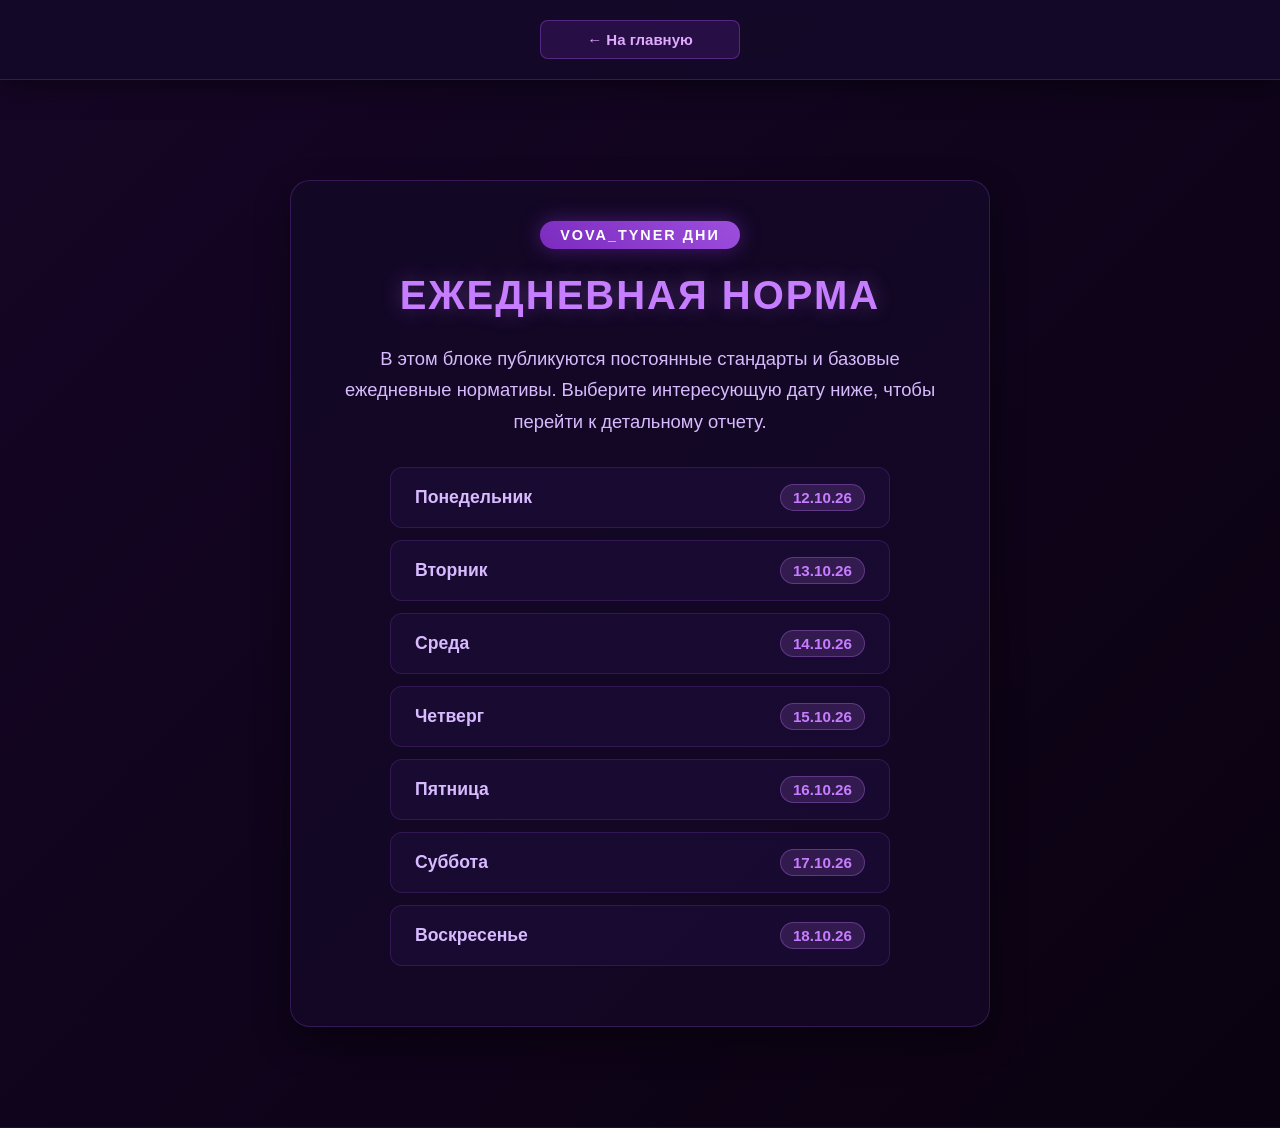
==== src/EveryDayNorma.html @ 8f24434f "Fix" ====
<!DOCTYPE html>
<html lang="ru">
<head>
    <meta charset="UTF-8">
    <meta name="viewport" content="width=device-width, initial-scale=1.0">
    <title>Ежедневная норма — Lbit</title>
    <link rel="stylesheet" href="../style.css">
</head>
<body>

    <header>
        <nav style="justify-content: center;">
            <a href="../index.html" class="nav-home" style="max-width: 200px;">← На главную</a>
        </nav>
    </header>

    <main>
        <section class="day-section">
            <div class="content-box">
                <div class="logo-badge">Vova_Tyner дни</div>
                <h2>Ежедневная норма</h2>
                <p style="margin-bottom: 30px;">В этом блоке публикуются постоянные стандарты и базовые ежедневные нормативы. Выберите интересующую дату ниже, чтобы перейти к детальному отчету.</p>
                
                <div class="date-list">
                    <a href="week/Monday.html" class="date-item">
                        <span class="day-name">Понедельник</span>
                        <span class="day-calendar">12.10.26</span>
                    </a>
                    <a href="week/Tuesday.html" class="date-item">
                        <span class="day-name">Вторник</span>
                        <span class="day-calendar">13.10.26</span>
                    </a>
                    <a href="week/Wednesday.html" class="date-item">
                        <span class="day-name">Среда</span>
                        <span class="day-calendar">14.10.26</span>
                    </a>
                    <a href="week/Thursday.html" class="date-item">
                        <span class="day-name">Четверг</span>
                        <span class="day-calendar">15.10.26</span>
                    </a>
                    <a href="week/Friday.html" class="date-item">
                        <span class="day-name">Пятница</span>
                        <span class="day-calendar">16.10.26</span>
                    </a>
                    <a href="week/Saturday.html" class="date-item">
                        <span class="day-name">Суббота</span>
                        <span class="day-calendar">17.10.26</span>
                    </a>
                    <a href="week/Sunday.html" class="date-item">
                        <span class="day-name">Воскресенье</span>
                        <span class="day-calendar">18.10.26</span>
                    </a>
                </div>

                <div class="image-gallery"></div>
            </div>
        </section>
    </main>

</body>
</html>
---- style.css ----
html {
    scroll-behavior: smooth;
    font-family: 'Segoe UI', Tahoma, Geneva, Verdana, sans-serif;
    box-sizing: border-box;
}

*, *:before, *:after {
    box-sizing: inherit;
    margin: 0;
    padding: 0;
}

body {
    background: linear-gradient(135deg, #120621 0%, #05020a 100%);
    color: #f1ebfc;
    min-height: 100vh;
    padding-top: 80px; 
}

header {
    position: fixed;
    top: 0;
    left: 0;
    width: 100%;
    height: 80px;
    background: rgba(22, 10, 43, 0.85);
    backdrop-filter: blur(12px);
    box-shadow: 0 4px 30px rgba(0, 0, 0, 0.5);
    display: flex;
    justify-content: center;
    align-items: center;
    z-index: 1000;
    border-bottom: 1px solid rgba(157, 78, 221, 0.25);
}

nav {
    display: flex;
    gap: 10px;
    max-width: 1200px;
    width: 90%;
    justify-content: space-between;
}

nav a {
    color: #e0aaff;
    text-decoration: none;
    padding: 10px 15px;
    border-radius: 8px;
    font-weight: 600;
    font-size: 15px;
    transition: all 0.3s ease;
    border: 1px solid transparent;
    text-align: center;
    flex: 1;
}

nav a.nav-home {
    background: rgba(123, 44, 191, 0.2);
    border-color: rgba(157, 78, 221, 0.4);
    flex: 1.5;
}

nav a:hover {
    background-color: #7b2cbf;
    color: #ffffff;
    box-shadow: 0 0 15px rgba(123, 44, 191, 0.6);
    border-color: #9d4edd;
}

.hero-section {
    min-height: calc(100vh - 80px);
    display: flex;
    justify-content: center;
    align-items: center;
    padding: 40px 20px;
    background: radial-gradient(circle at center, rgba(123, 44, 191, 0.15) 0%, transparent 70%);
    text-align: center;
}

.hero-content {
    max-width: 800px;
    width: 100%;
}

.logo-badge {
    display: inline-block;
    background: linear-gradient(45deg, #7b2cbf, #9d4edd);
    color: #fff;
    padding: 6px 20px;
    border-radius: 20px;
    font-weight: 700;
    font-size: 0.9rem;
    text-transform: uppercase;
    letter-spacing: 2px;
    margin-bottom: 24px;
    box-shadow: 0 0 20px rgba(123, 44, 191, 0.5);
}

.hero-section h1 {
    font-size: 3.5rem;
    color: #fff;
    margin-bottom: 20px;
    letter-spacing: 1px;
    text-shadow: 0 0 30px rgba(199, 125, 255, 0.3);
}

.hero-section p {
    font-size: 1.25rem;
    line-height: 1.7;
    color: #c77dff;
    margin-bottom: 40px;
}

.cta-container {
    display: flex;
    justify-content: center;
    gap: 20px;
    flex-wrap: wrap;
}

.cta-button {
    display: inline-block;
    padding: 14px 35px;
    background: #7b2cbf;
    color: #fff;
    text-decoration: none;
    font-weight: 600;
    border-radius: 30px;
    transition: all 0.3s ease;
    border: 1px solid #9d4edd;
    box-shadow: 0 5px 20px rgba(123, 44, 191, 0.4);
    text-align: center;
}

.cta-button:hover {
    background: #9d4edd;
    transform: translateY(-2px);
    box-shadow: 0 8px 25px rgba(157, 78, 221, 0.6);
}

.cta-secondary {
    background: transparent;
    color: #e0aaff;
    border-color: rgba(157, 78, 221, 0.6);
    box-shadow: none;
}

.cta-secondary:hover {
    background: rgba(123, 44, 191, 0.2);
    color: #fff;
    border-color: #9d4edd;
    box-shadow: 0 5px 20px rgba(123, 44, 191, 0.2);
}

.day-section {
    min-height: auto; 
    display: flex;
    flex-direction: column;
    justify-content: center;
    align-items: center;
    padding: 100px 20px; 
    border-bottom: 1px solid rgba(157, 78, 221, 0.1);
    text-align: center;
}

.day-section:nth-child(even) {
    background: rgba(60, 9, 108, 0.15);
}

.day-section:nth-child(odd) {
    background: rgba(94, 9, 142, 0.05);
}

.day-section h2 {
    font-size: 2.5rem;
    color: #c77dff;
    margin-bottom: 25px;
    text-transform: uppercase;
    letter-spacing: 2px;
    text-shadow: 0 0 20px rgba(199, 125, 255, 0.3);
}

.content-box {
    background: rgba(20, 9, 41, 0.75);
    border: 1px solid rgba(157, 78, 221, 0.25);
    padding: 40px;
    border-radius: 20px;
    max-width: 700px;
    width: 100%;
    box-shadow: 0 15px 35px rgba(0, 0, 0, 0.4);
}

.content-box p {
    font-size: 1.15rem;
    line-height: 1.7;
    color: #d8bbff;
}

.date-list {
    display: flex;
    flex-direction: column;
    gap: 12px;
    width: 100%;
    max-width: 500px;
    margin: 0 auto;
}

.date-item {
    display: flex;
    justify-content: space-between;
    align-items: center;
    padding: 16px 24px;
    background: rgba(36, 17, 69, 0.4);
    border: 1px solid rgba(157, 78, 221, 0.2);
    border-radius: 12px;
    color: #d8bbff;
    text-decoration: none;
    font-weight: 600;
    font-size: 1.1rem;
    transition: all 0.3s ease;
}

.date-item:hover {
    background: rgba(123, 44, 191, 0.3);
    border-color: #9d4edd;
    color: #fff;
    transform: translateX(5px);
    box-shadow: 0 4px 15px rgba(123, 44, 191, 0.3);
}

.day-calendar {
    font-size: 0.95rem;
    color: #c77dff;
    background: rgba(199, 125, 255, 0.15);
    padding: 4px 12px;
    border-radius: 20px;
    border: 1px solid rgba(199, 125, 255, 0.3);
    transition: all 0.3s ease;
}

.date-item:hover .day-calendar {
    background: #9d4edd;
    color: #fff;
}

.norm-container {
    margin-top: 30px;
    padding-top: 25px;
    border-top: 1px solid rgba(157, 78, 221, 0.2);
    text-align: left;
}

.norm-label {
    display: flex;
    justify-content: center;
    align-items: center;
    font-size: 1.4rem;
    font-weight: 700;
    color: #c77dff;
    text-transform: uppercase;
    letter-spacing: 1px;
    margin-bottom: 15px;
    text-shadow: 0 0 10px rgba(199, 125, 255, 0.2);
}

.norm-user-content {
    color: #f1ebfc;
    font-size: 1.1rem;
    line-height: 1.6;
}

.image-gallery {
    display: flex;
    justify-content: center;
    align-items: center;
    flex-direction: column;
    gap: 20px; 
    width: 100%;
    margin-top: 20px;
}

.image-gallery img {
    width: 100%;
    max-width: 100%;
    height: auto; 
    border-radius: 12px; 
    border: 1px solid rgba(157, 78, 221, 0.3);
    box-shadow: 0 8px 20px rgba(0, 0, 0, 0.5);
    object-fit: cover;
}

.day-section h1,
.day-section h3 {
    color: #c77dff;
    text-transform: uppercase;
    letter-spacing: 2px;
    text-shadow: 0 0 20px rgba(199, 125, 255, 0.3);
    text-align: center;
}

@media (max-width: 768px) {
    body {
        padding-top: 140px; 
    }
    
    header {
        height: auto;
        padding: 12px 0;
    }
    
    nav {
        flex-wrap: wrap; 
        justify-content: center;
        gap: 6px;
        width: 95%;
    }
    
    nav a {
        padding: 8px 6px;
        font-size: 13px;
        flex: none;
        min-width: 42px;
    }
    
    nav a.nav-home {
        flex: none;
        width: 100%; 
        margin-bottom: 4px;
    }

    .day-section h1,
    .day-section h3 {
        font-size: 1.8rem;
        margin-bottom: 15px;
    }

    .hero-section {
        min-height: calc(100vh - 140px);
        padding: 20px 16px;
    }
    
    .hero-section h1 {
        font-size: 2.2rem; 
        margin-bottom: 15px;
    }
    
    .hero-section p {
        font-size: 1.05rem;
        margin-bottom: 30px;
    }
    
    .cta-container {
        flex-direction: column;
        width: 100%;
        max-width: 280px;
        margin: 0 auto;
        gap: 12px;
    }
    
    .cta-button {
        padding: 12px 20px;
        width: 100%;
    }
    
    .day-section {
        padding: 60px 12px; 
    }
    
    .day-section h2 {
        font-size: 1.8rem;
        margin-bottom: 15px;
    }
    
    .content-box {
        padding: 24px 16px; 
        border-radius: 16px;
    }
    
    .content-box p {
        font-size: 1rem;
    }
    
    .date-item {
        flex-direction: column; 
        gap: 8px;
        text-align: center;
        padding: 12px;
    }
    
    .date-item:hover {
        transform: none; 
    }

    .norm-container {
        margin-top: 20px;
        padding-top: 15px;
    }

    .norm-label {
        font-size: 1.2rem;
        margin-bottom: 10px;
    }
}
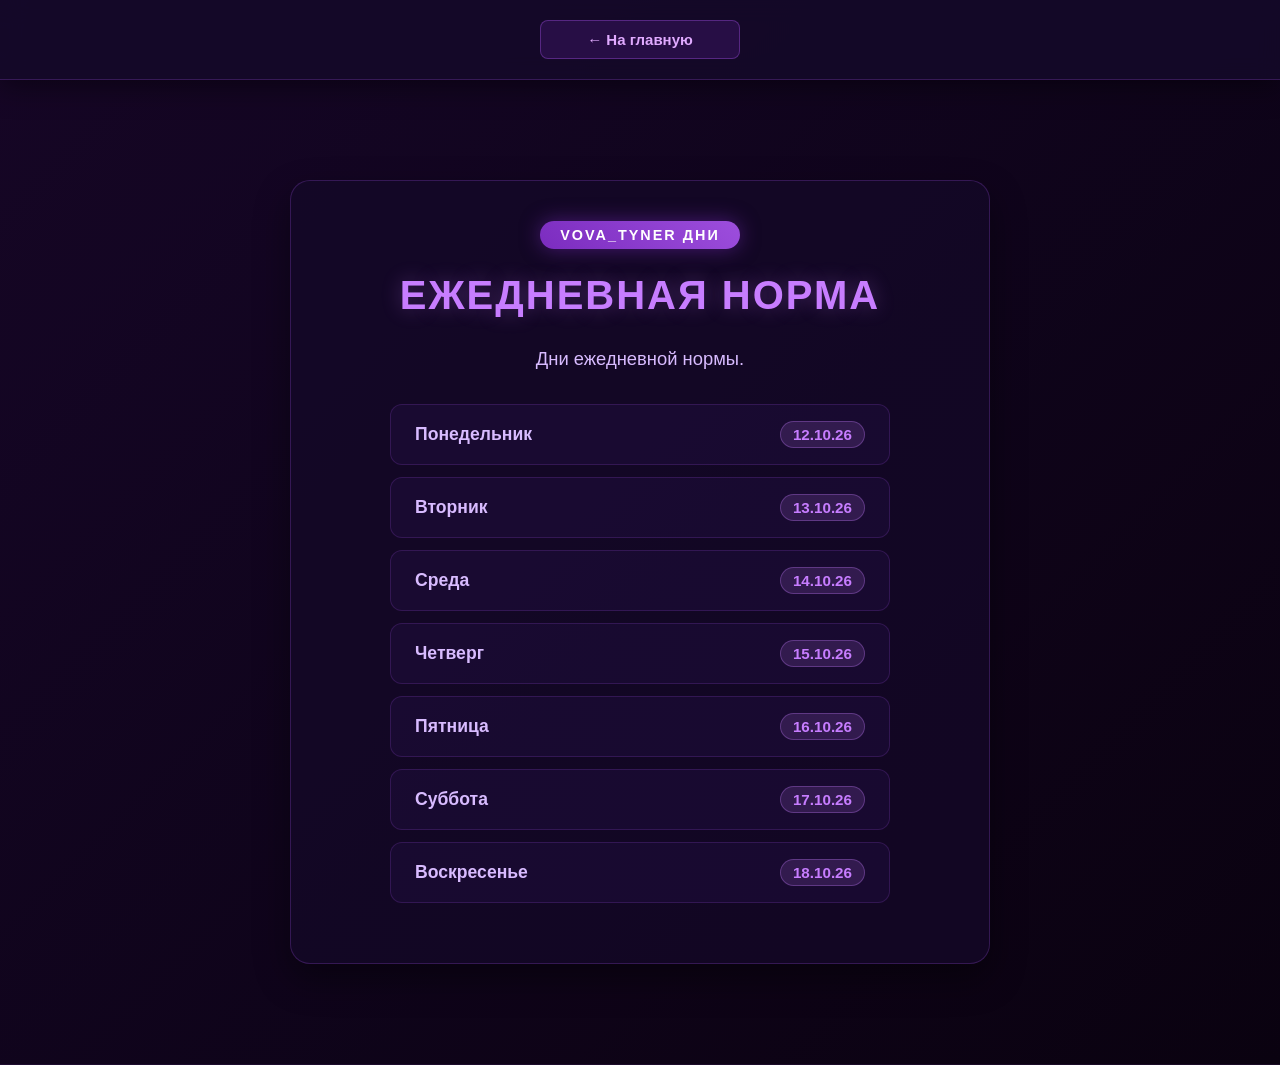
==== commit 815d523c: "Update EveryDayNorma.html" ====
--- a/src/EveryDayNorma.html
+++ b/src/EveryDayNorma.html
@@ -19,7 +19,7 @@
             <div class="content-box">
                 <div class="logo-badge">Vova_Tyner дни</div>
                 <h2>Ежедневная норма</h2>
-                <p style="margin-bottom: 30px;">В этом блоке публикуются постоянные стандарты и базовые ежедневные нормативы. Выберите интересующую дату ниже, чтобы перейти к детальному отчету.</p>
+                <p style="margin-bottom: 30px;">Дни ежедневной нормы.</p>
                 
                 <div class="date-list">
                     <a href="week/Monday.html" class="date-item">
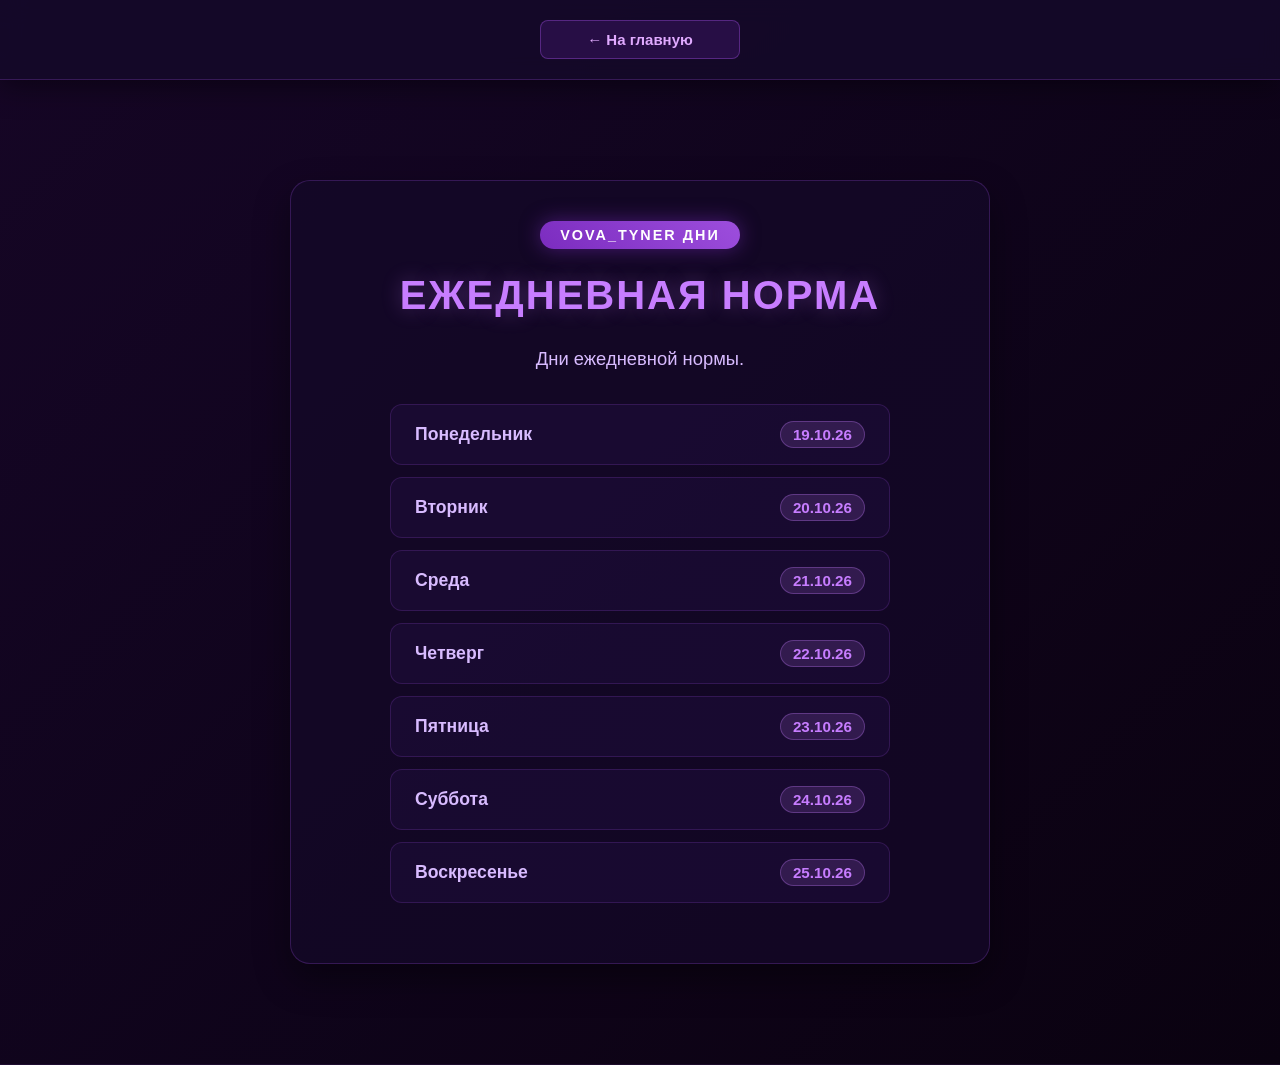
==== commit 5e649e52: "update date" ====
--- a/src/EveryDayNorma.html
+++ b/src/EveryDayNorma.html
@@ -24,31 +24,31 @@
                 <div class="date-list">
                     <a href="week/Monday.html" class="date-item">
                         <span class="day-name">Понедельник</span>
-                        <span class="day-calendar">12.10.26</span>
+                        <span class="day-calendar">19.10.26</span>
                     </a>
                     <a href="week/Tuesday.html" class="date-item">
                         <span class="day-name">Вторник</span>
-                        <span class="day-calendar">13.10.26</span>
+                        <span class="day-calendar">20.10.26</span>
                     </a>
                     <a href="week/Wednesday.html" class="date-item">
                         <span class="day-name">Среда</span>
-                        <span class="day-calendar">14.10.26</span>
+                        <span class="day-calendar">21.10.26</span>
                     </a>
                     <a href="week/Thursday.html" class="date-item">
                         <span class="day-name">Четверг</span>
-                        <span class="day-calendar">15.10.26</span>
+                        <span class="day-calendar">22.10.26</span>
                     </a>
                     <a href="week/Friday.html" class="date-item">
                         <span class="day-name">Пятница</span>
-                        <span class="day-calendar">16.10.26</span>
+                        <span class="day-calendar">23.10.26</span>
                     </a>
                     <a href="week/Saturday.html" class="date-item">
                         <span class="day-name">Суббота</span>
-                        <span class="day-calendar">17.10.26</span>
+                        <span class="day-calendar">24.10.26</span>
                     </a>
                     <a href="week/Sunday.html" class="date-item">
                         <span class="day-name">Воскресенье</span>
-                        <span class="day-calendar">18.10.26</span>
+                        <span class="day-calendar">25.10.26</span>
                     </a>
                 </div>
 
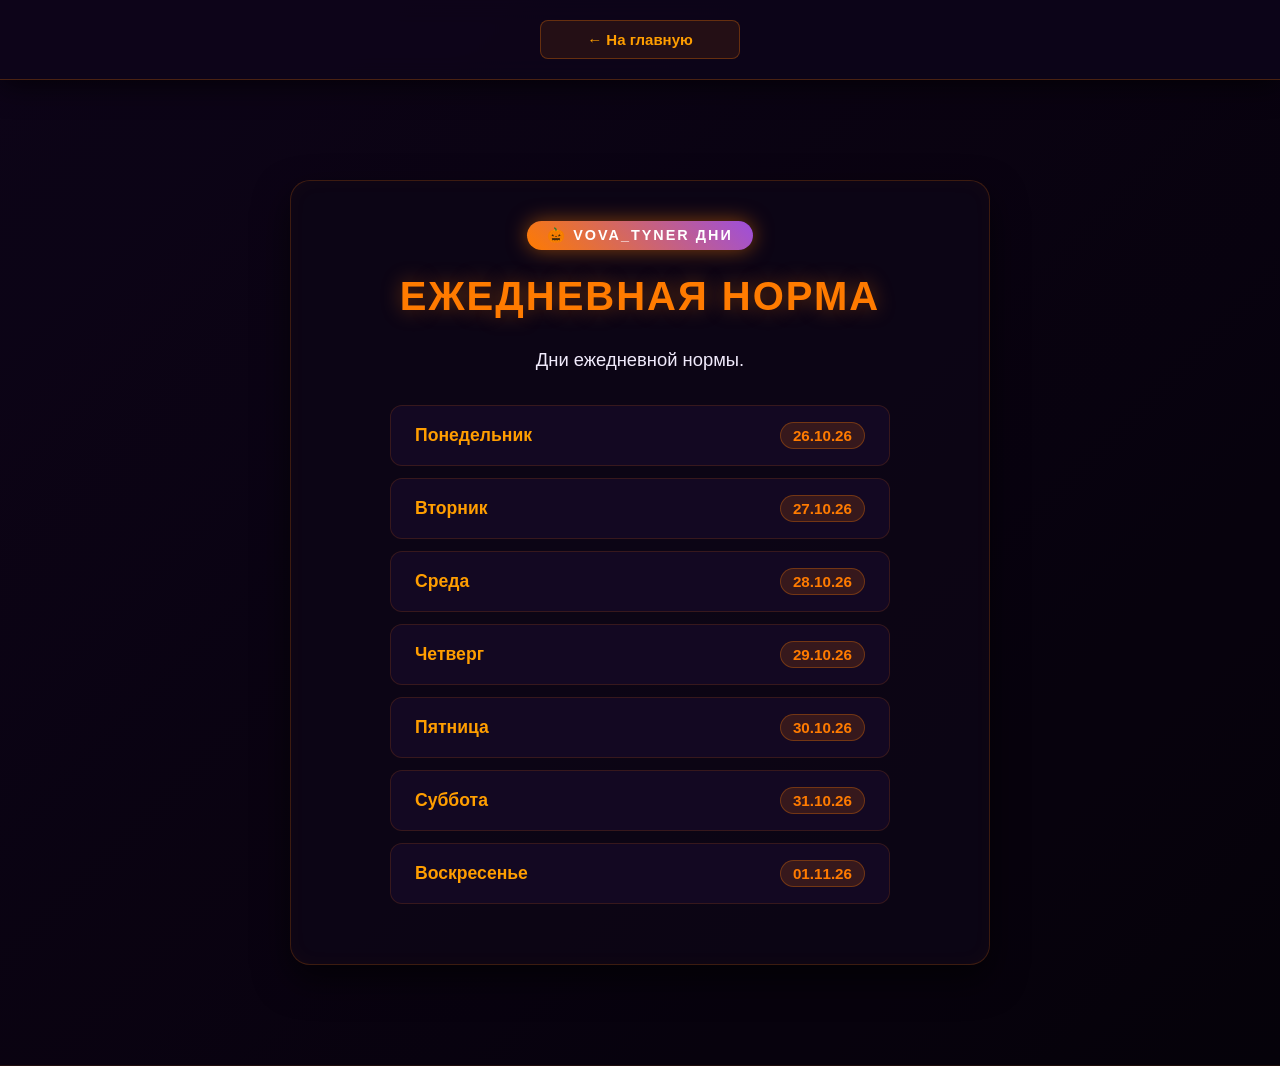
==== commit 22c7ea84: "26.10.26" ====
--- a/src/EveryDayNorma.html
+++ b/src/EveryDayNorma.html
@@ -24,31 +24,31 @@
                 <div class="date-list">
                     <a href="week/Monday.html" class="date-item">
                         <span class="day-name">Понедельник</span>
-                        <span class="day-calendar">19.10.26</span>
+                        <span class="day-calendar">26.10.26</span>
                     </a>
                     <a href="week/Tuesday.html" class="date-item">
                         <span class="day-name">Вторник</span>
-                        <span class="day-calendar">20.10.26</span>
+                        <span class="day-calendar">27.10.26</span>
                     </a>
                     <a href="week/Wednesday.html" class="date-item">
                         <span class="day-name">Среда</span>
-                        <span class="day-calendar">21.10.26</span>
+                        <span class="day-calendar">28.10.26</span>
                     </a>
                     <a href="week/Thursday.html" class="date-item">
                         <span class="day-name">Четверг</span>
-                        <span class="day-calendar">22.10.26</span>
+                        <span class="day-calendar">29.10.26</span>
                     </a>
                     <a href="week/Friday.html" class="date-item">
                         <span class="day-name">Пятница</span>
-                        <span class="day-calendar">23.10.26</span>
+                        <span class="day-calendar">30.10.26</span>
                     </a>
                     <a href="week/Saturday.html" class="date-item">
                         <span class="day-name">Суббота</span>
-                        <span class="day-calendar">24.10.26</span>
+                        <span class="day-calendar">31.10.26</span>
                     </a>
                     <a href="week/Sunday.html" class="date-item">
                         <span class="day-name">Воскресенье</span>
-                        <span class="day-calendar">25.10.26</span>
+                        <span class="day-calendar">01.11.26</span>
                     </a>
                 </div>
 
--- a/style.css
+++ b/style.css
@@ -11,10 +11,11 @@
 }
 
 body {
-    background: linear-gradient(135deg, #120621 0%, #05020a 100%);
+    background: linear-gradient(135deg, #0d0418 0%, #020104 100%);
     color: #f1ebfc;
     min-height: 100vh;
     padding-top: 80px; 
+    position: relative;
 }
 
 header {
@@ -23,14 +24,14 @@
     left: 0;
     width: 100%;
     height: 80px;
-    background: rgba(22, 10, 43, 0.85);
+    background: rgba(14, 5, 26, 0.9);
     backdrop-filter: blur(12px);
-    box-shadow: 0 4px 30px rgba(0, 0, 0, 0.5);
+    box-shadow: 0 4px 30px rgba(0, 0, 0, 0.7);
     display: flex;
     justify-content: center;
     align-items: center;
     z-index: 1000;
-    border-bottom: 1px solid rgba(157, 78, 221, 0.25);
+    border-bottom: 1px solid rgba(255, 123, 0, 0.25);
 }
 
 nav {
@@ -42,7 +43,7 @@
 }
 
 nav a {
-    color: #e0aaff;
+    color: #ff9e00;
     text-decoration: none;
     padding: 10px 15px;
     border-radius: 8px;
@@ -55,16 +56,16 @@
 }
 
 nav a.nav-home {
-    background: rgba(123, 44, 191, 0.2);
-    border-color: rgba(157, 78, 221, 0.4);
+    background: rgba(255, 123, 0, 0.1);
+    border-color: rgba(255, 123, 0, 0.3);
     flex: 1.5;
 }
 
 nav a:hover {
-    background-color: #7b2cbf;
+    background-color: #ff7b00;
     color: #ffffff;
-    box-shadow: 0 0 15px rgba(123, 44, 191, 0.6);
-    border-color: #9d4edd;
+    box-shadow: 0 0 15px rgba(255, 123, 0, 0.6);
+    border-color: #ff9e00;
 }
 
 .hero-section {
@@ -73,7 +74,7 @@
     justify-content: center;
     align-items: center;
     padding: 40px 20px;
-    background: radial-gradient(circle at center, rgba(123, 44, 191, 0.15) 0%, transparent 70%);
+    background: radial-gradient(circle at center, rgba(255, 123, 0, 0.12) 0%, transparent 70%);
     text-align: center;
 }
 
@@ -84,7 +85,7 @@
 
 .logo-badge {
     display: inline-block;
-    background: linear-gradient(45deg, #7b2cbf, #9d4edd);
+    background: linear-gradient(45deg, #ff7b00, #9d4edd);
     color: #fff;
     padding: 6px 20px;
     border-radius: 20px;
@@ -93,7 +94,11 @@
     text-transform: uppercase;
     letter-spacing: 2px;
     margin-bottom: 24px;
-    box-shadow: 0 0 20px rgba(123, 44, 191, 0.5);
+    box-shadow: 0 0 20px rgba(255, 123, 0, 0.5);
+}
+
+.logo-badge::before {
+    content: "🎃 ";
 }
 
 .hero-section h1 {
@@ -101,13 +106,13 @@
     color: #fff;
     margin-bottom: 20px;
     letter-spacing: 1px;
-    text-shadow: 0 0 30px rgba(199, 125, 255, 0.3);
+    text-shadow: 0 0 30px rgba(255, 123, 0, 0.4), 0 0 10px rgba(255, 158, 0, 0.2);
 }
 
 .hero-section p {
     font-size: 1.25rem;
     line-height: 1.7;
-    color: #c77dff;
+    color: #ffb703;
     margin-bottom: 40px;
 }
 
@@ -121,35 +126,35 @@
 .cta-button {
     display: inline-block;
     padding: 14px 35px;
-    background: #7b2cbf;
+    background: #ff7b00;
     color: #fff;
     text-decoration: none;
     font-weight: 600;
     border-radius: 30px;
     transition: all 0.3s ease;
-    border: 1px solid #9d4edd;
-    box-shadow: 0 5px 20px rgba(123, 44, 191, 0.4);
+    border: 1px solid #ff9e00;
+    box-shadow: 0 5px 20px rgba(255, 123, 0, 0.4);
     text-align: center;
 }
 
 .cta-button:hover {
-    background: #9d4edd;
+    background: #ff9e00;
     transform: translateY(-2px);
-    box-shadow: 0 8px 25px rgba(157, 78, 221, 0.6);
+    box-shadow: 0 8px 25px rgba(255, 158, 0, 0.7);
 }
 
 .cta-secondary {
     background: transparent;
-    color: #e0aaff;
-    border-color: rgba(157, 78, 221, 0.6);
+    color: #ff9e00;
+    border-color: rgba(255, 123, 0, 0.5);
     box-shadow: none;
 }
 
 .cta-secondary:hover {
-    background: rgba(123, 44, 191, 0.2);
-    color: #fff;
-    border-color: #9d4edd;
-    box-shadow: 0 5px 20px rgba(123, 44, 191, 0.2);
+    background: rgba(255, 123, 0, 0.15);
+    color: #fff;
+    border-color: #ff9e00;
+    box-shadow: 0 5px 20px rgba(255, 123, 0, 0.2);
 }
 
 .day-section {
@@ -159,41 +164,41 @@
     justify-content: center;
     align-items: center;
     padding: 100px 20px; 
-    border-bottom: 1px solid rgba(157, 78, 221, 0.1);
+    border-bottom: 1px solid rgba(255, 123, 0, 0.1);
     text-align: center;
 }
 
 .day-section:nth-child(even) {
-    background: rgba(60, 9, 108, 0.15);
+    background: rgba(255, 123, 0, 0.02);
 }
 
 .day-section:nth-child(odd) {
-    background: rgba(94, 9, 142, 0.05);
+    background: rgba(14, 5, 26, 0.3);
 }
 
 .day-section h2 {
     font-size: 2.5rem;
-    color: #c77dff;
+    color: #ff7b00;
     margin-bottom: 25px;
     text-transform: uppercase;
     letter-spacing: 2px;
-    text-shadow: 0 0 20px rgba(199, 125, 255, 0.3);
+    text-shadow: 0 0 20px rgba(255, 123, 0, 0.4);
 }
 
 .content-box {
-    background: rgba(20, 9, 41, 0.75);
-    border: 1px solid rgba(157, 78, 221, 0.25);
+    background: rgba(13, 6, 22, 0.88);
+    border: 1px solid rgba(255, 123, 0, 0.2);
     padding: 40px;
     border-radius: 20px;
     max-width: 700px;
     width: 100%;
-    box-shadow: 0 15px 35px rgba(0, 0, 0, 0.4);
+    box-shadow: 0 15px 35px rgba(0, 0, 0, 0.6), inset 0 0 20px rgba(255, 123, 0, 0.03);
 }
 
 .content-box p {
     font-size: 1.15rem;
     line-height: 1.7;
-    color: #d8bbff;
+    color: #f1ebfc;
 }
 
 .date-list {
@@ -210,10 +215,10 @@
     justify-content: space-between;
     align-items: center;
     padding: 16px 24px;
-    background: rgba(36, 17, 69, 0.4);
-    border: 1px solid rgba(157, 78, 221, 0.2);
+    background: rgba(25, 11, 44, 0.6);
+    border: 1px solid rgba(255, 123, 0, 0.15);
     border-radius: 12px;
-    color: #d8bbff;
+    color: #ff9e00;
     text-decoration: none;
     font-weight: 600;
     font-size: 1.1rem;
@@ -221,32 +226,32 @@
 }
 
 .date-item:hover {
-    background: rgba(123, 44, 191, 0.3);
-    border-color: #9d4edd;
+    background: rgba(255, 123, 0, 0.15);
+    border-color: #ff7b00;
     color: #fff;
     transform: translateX(5px);
-    box-shadow: 0 4px 15px rgba(123, 44, 191, 0.3);
+    box-shadow: 0 4px 15px rgba(255, 123, 0, 0.3);
 }
 
 .day-calendar {
     font-size: 0.95rem;
-    color: #c77dff;
-    background: rgba(199, 125, 255, 0.15);
+    color: #ff7b00;
+    background: rgba(255, 123, 0, 0.15);
     padding: 4px 12px;
     border-radius: 20px;
-    border: 1px solid rgba(199, 125, 255, 0.3);
+    border: 1px solid rgba(255, 123, 0, 0.3);
     transition: all 0.3s ease;
 }
 
 .date-item:hover .day-calendar {
-    background: #9d4edd;
+    background: #ff7b00;
     color: #fff;
 }
 
 .norm-container {
     margin-top: 30px;
     padding-top: 25px;
-    border-top: 1px solid rgba(157, 78, 221, 0.2);
+    border-top: 1px solid rgba(255, 123, 0, 0.15);
     text-align: left;
 }
 
@@ -256,11 +261,11 @@
     align-items: center;
     font-size: 1.4rem;
     font-weight: 700;
-    color: #c77dff;
+    color: #ff7b00;
     text-transform: uppercase;
     letter-spacing: 1px;
     margin-bottom: 15px;
-    text-shadow: 0 0 10px rgba(199, 125, 255, 0.2);
+    text-shadow: 0 0 10px rgba(255, 123, 0, 0.3);
 }
 
 .norm-user-content {
@@ -284,17 +289,17 @@
     max-width: 100%;
     height: auto; 
     border-radius: 12px; 
-    border: 1px solid rgba(157, 78, 221, 0.3);
-    box-shadow: 0 8px 20px rgba(0, 0, 0, 0.5);
+    border: 1px solid rgba(255, 123, 0, 0.25);
+    box-shadow: 0 8px 20px rgba(0, 0, 0, 0.6);
     object-fit: cover;
 }
 
 .day-section h1,
 .day-section h3 {
-    color: #c77dff;
+    color: #ff7b00;
     text-transform: uppercase;
     letter-spacing: 2px;
-    text-shadow: 0 0 20px rgba(199, 125, 255, 0.3);
+    text-shadow: 0 0 20px rgba(255, 123, 0, 0.4);
     text-align: center;
 }
 
@@ -302,7 +307,7 @@
     body {
         padding-top: 140px; 
     }
-    
+
     header {
         height: auto;
         padding: 12px 0;
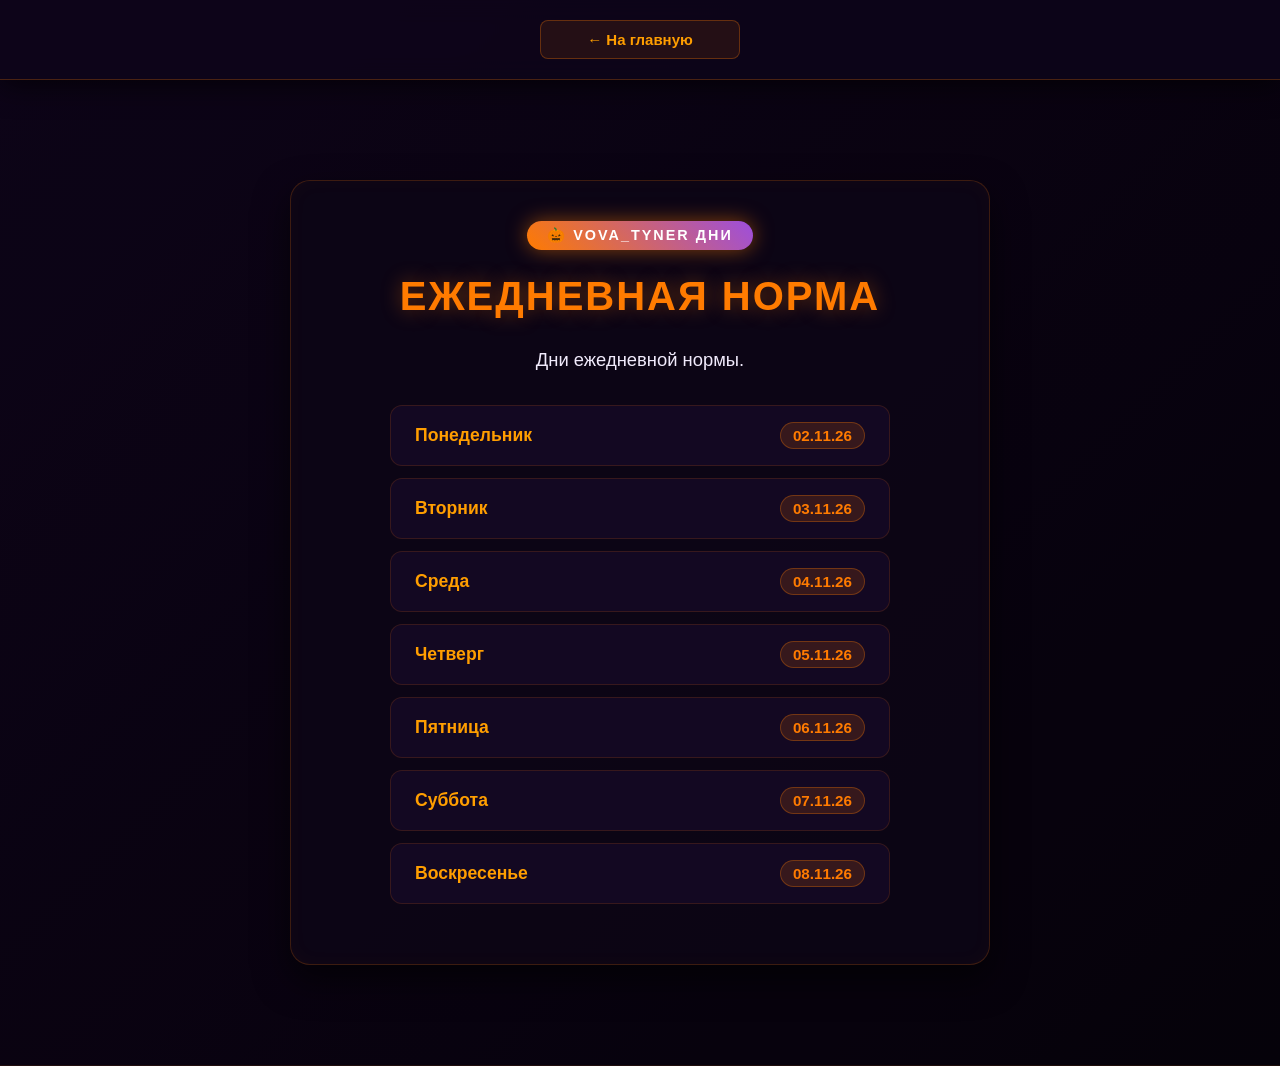
==== commit 6632fa00: "02.11.26" ====
--- a/src/EveryDayNorma.html
+++ b/src/EveryDayNorma.html
@@ -24,31 +24,31 @@
                 <div class="date-list">
                     <a href="week/Monday.html" class="date-item">
                         <span class="day-name">Понедельник</span>
-                        <span class="day-calendar">26.10.26</span>
+                        <span class="day-calendar">02.11.26</span>
                     </a>
                     <a href="week/Tuesday.html" class="date-item">
                         <span class="day-name">Вторник</span>
-                        <span class="day-calendar">27.10.26</span>
+                        <span class="day-calendar">03.11.26</span>
                     </a>
                     <a href="week/Wednesday.html" class="date-item">
                         <span class="day-name">Среда</span>
-                        <span class="day-calendar">28.10.26</span>
+                        <span class="day-calendar">04.11.26</span>
                     </a>
                     <a href="week/Thursday.html" class="date-item">
                         <span class="day-name">Четверг</span>
-                        <span class="day-calendar">29.10.26</span>
+                        <span class="day-calendar">05.11.26</span>
                     </a>
                     <a href="week/Friday.html" class="date-item">
                         <span class="day-name">Пятница</span>
-                        <span class="day-calendar">30.10.26</span>
+                        <span class="day-calendar">06.11.26</span>
                     </a>
                     <a href="week/Saturday.html" class="date-item">
                         <span class="day-name">Суббота</span>
-                        <span class="day-calendar">31.10.26</span>
+                        <span class="day-calendar">07.11.26</span>
                     </a>
                     <a href="week/Sunday.html" class="date-item">
                         <span class="day-name">Воскресенье</span>
-                        <span class="day-calendar">01.11.26</span>
+                        <span class="day-calendar">08.11.26</span>
                     </a>
                 </div>
 
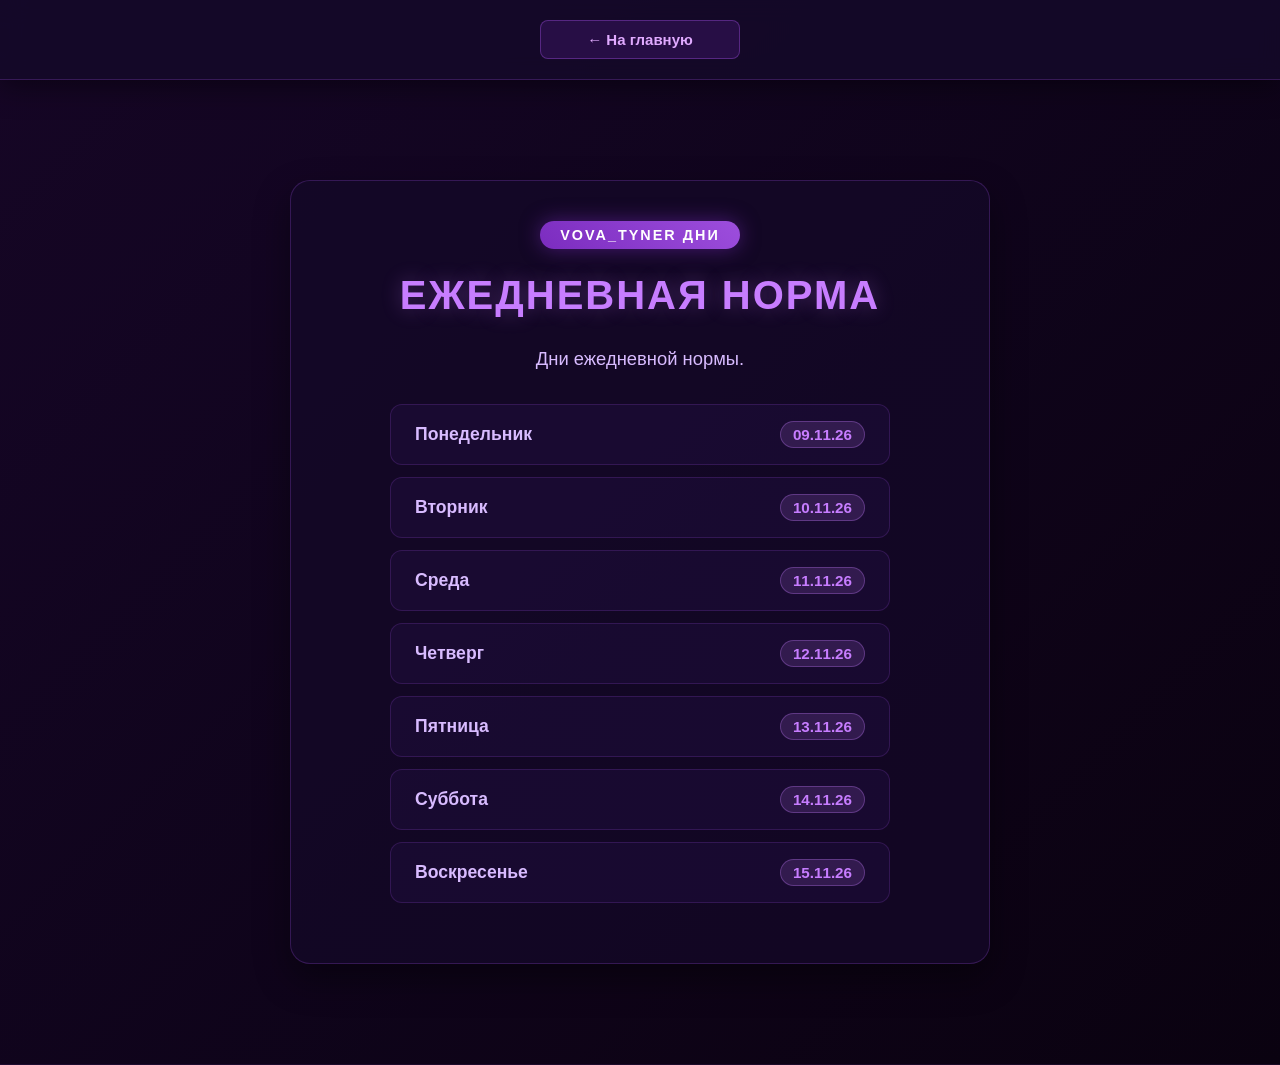
==== commit 0072b56f: "10.11.26 & back to normal style" ====
--- a/src/EveryDayNorma.html
+++ b/src/EveryDayNorma.html
@@ -24,31 +24,31 @@
                 <div class="date-list">
                     <a href="week/Monday.html" class="date-item">
                         <span class="day-name">Понедельник</span>
-                        <span class="day-calendar">02.11.26</span>
+                        <span class="day-calendar">09.11.26</span>
                     </a>
                     <a href="week/Tuesday.html" class="date-item">
                         <span class="day-name">Вторник</span>
-                        <span class="day-calendar">03.11.26</span>
+                        <span class="day-calendar">10.11.26</span>
                     </a>
                     <a href="week/Wednesday.html" class="date-item">
                         <span class="day-name">Среда</span>
-                        <span class="day-calendar">04.11.26</span>
+                        <span class="day-calendar">11.11.26</span>
                     </a>
                     <a href="week/Thursday.html" class="date-item">
                         <span class="day-name">Четверг</span>
-                        <span class="day-calendar">05.11.26</span>
+                        <span class="day-calendar">12.11.26</span>
                     </a>
                     <a href="week/Friday.html" class="date-item">
                         <span class="day-name">Пятница</span>
-                        <span class="day-calendar">06.11.26</span>
+                        <span class="day-calendar">13.11.26</span>
                     </a>
                     <a href="week/Saturday.html" class="date-item">
                         <span class="day-name">Суббота</span>
-                        <span class="day-calendar">07.11.26</span>
+                        <span class="day-calendar">14.11.26</span>
                     </a>
                     <a href="week/Sunday.html" class="date-item">
                         <span class="day-name">Воскресенье</span>
-                        <span class="day-calendar">08.11.26</span>
+                        <span class="day-calendar">15.11.26</span>
                     </a>
                 </div>
 
--- a/style.css
+++ b/style.css
@@ -11,11 +11,10 @@
 }
 
 body {
-    background: linear-gradient(135deg, #0d0418 0%, #020104 100%);
+    background: linear-gradient(135deg, #120621 0%, #05020a 100%);
     color: #f1ebfc;
     min-height: 100vh;
     padding-top: 80px; 
-    position: relative;
 }
 
 header {
@@ -24,14 +23,14 @@
     left: 0;
     width: 100%;
     height: 80px;
-    background: rgba(14, 5, 26, 0.9);
+    background: rgba(22, 10, 43, 0.85);
     backdrop-filter: blur(12px);
-    box-shadow: 0 4px 30px rgba(0, 0, 0, 0.7);
+    box-shadow: 0 4px 30px rgba(0, 0, 0, 0.5);
     display: flex;
     justify-content: center;
     align-items: center;
     z-index: 1000;
-    border-bottom: 1px solid rgba(255, 123, 0, 0.25);
+    border-bottom: 1px solid rgba(157, 78, 221, 0.25);
 }
 
 nav {
@@ -43,7 +42,7 @@
 }
 
 nav a {
-    color: #ff9e00;
+    color: #e0aaff;
     text-decoration: none;
     padding: 10px 15px;
     border-radius: 8px;
@@ -56,16 +55,16 @@
 }
 
 nav a.nav-home {
-    background: rgba(255, 123, 0, 0.1);
-    border-color: rgba(255, 123, 0, 0.3);
+    background: rgba(123, 44, 191, 0.2);
+    border-color: rgba(157, 78, 221, 0.4);
     flex: 1.5;
 }
 
 nav a:hover {
-    background-color: #ff7b00;
+    background-color: #7b2cbf;
     color: #ffffff;
-    box-shadow: 0 0 15px rgba(255, 123, 0, 0.6);
-    border-color: #ff9e00;
+    box-shadow: 0 0 15px rgba(123, 44, 191, 0.6);
+    border-color: #9d4edd;
 }
 
 .hero-section {
@@ -74,7 +73,7 @@
     justify-content: center;
     align-items: center;
     padding: 40px 20px;
-    background: radial-gradient(circle at center, rgba(255, 123, 0, 0.12) 0%, transparent 70%);
+    background: radial-gradient(circle at center, rgba(123, 44, 191, 0.15) 0%, transparent 70%);
     text-align: center;
 }
 
@@ -85,7 +84,7 @@
 
 .logo-badge {
     display: inline-block;
-    background: linear-gradient(45deg, #ff7b00, #9d4edd);
+    background: linear-gradient(45deg, #7b2cbf, #9d4edd);
     color: #fff;
     padding: 6px 20px;
     border-radius: 20px;
@@ -94,11 +93,7 @@
     text-transform: uppercase;
     letter-spacing: 2px;
     margin-bottom: 24px;
-    box-shadow: 0 0 20px rgba(255, 123, 0, 0.5);
-}
-
-.logo-badge::before {
-    content: "🎃 ";
+    box-shadow: 0 0 20px rgba(123, 44, 191, 0.5);
 }
 
 .hero-section h1 {
@@ -106,13 +101,13 @@
     color: #fff;
     margin-bottom: 20px;
     letter-spacing: 1px;
-    text-shadow: 0 0 30px rgba(255, 123, 0, 0.4), 0 0 10px rgba(255, 158, 0, 0.2);
+    text-shadow: 0 0 30px rgba(199, 125, 255, 0.3);
 }
 
 .hero-section p {
     font-size: 1.25rem;
     line-height: 1.7;
-    color: #ffb703;
+    color: #c77dff;
     margin-bottom: 40px;
 }
 
@@ -126,35 +121,35 @@
 .cta-button {
     display: inline-block;
     padding: 14px 35px;
-    background: #ff7b00;
+    background: #7b2cbf;
     color: #fff;
     text-decoration: none;
     font-weight: 600;
     border-radius: 30px;
     transition: all 0.3s ease;
-    border: 1px solid #ff9e00;
-    box-shadow: 0 5px 20px rgba(255, 123, 0, 0.4);
+    border: 1px solid #9d4edd;
+    box-shadow: 0 5px 20px rgba(123, 44, 191, 0.4);
     text-align: center;
 }
 
 .cta-button:hover {
-    background: #ff9e00;
+    background: #9d4edd;
     transform: translateY(-2px);
-    box-shadow: 0 8px 25px rgba(255, 158, 0, 0.7);
+    box-shadow: 0 8px 25px rgba(157, 78, 221, 0.6);
 }
 
 .cta-secondary {
     background: transparent;
-    color: #ff9e00;
-    border-color: rgba(255, 123, 0, 0.5);
+    color: #e0aaff;
+    border-color: rgba(157, 78, 221, 0.6);
     box-shadow: none;
 }
 
 .cta-secondary:hover {
-    background: rgba(255, 123, 0, 0.15);
-    color: #fff;
-    border-color: #ff9e00;
-    box-shadow: 0 5px 20px rgba(255, 123, 0, 0.2);
+    background: rgba(123, 44, 191, 0.2);
+    color: #fff;
+    border-color: #9d4edd;
+    box-shadow: 0 5px 20px rgba(123, 44, 191, 0.2);
 }
 
 .day-section {
@@ -164,41 +159,41 @@
     justify-content: center;
     align-items: center;
     padding: 100px 20px; 
-    border-bottom: 1px solid rgba(255, 123, 0, 0.1);
+    border-bottom: 1px solid rgba(157, 78, 221, 0.1);
     text-align: center;
 }
 
 .day-section:nth-child(even) {
-    background: rgba(255, 123, 0, 0.02);
+    background: rgba(60, 9, 108, 0.15);
 }
 
 .day-section:nth-child(odd) {
-    background: rgba(14, 5, 26, 0.3);
+    background: rgba(94, 9, 142, 0.05);
 }
 
 .day-section h2 {
     font-size: 2.5rem;
-    color: #ff7b00;
+    color: #c77dff;
     margin-bottom: 25px;
     text-transform: uppercase;
     letter-spacing: 2px;
-    text-shadow: 0 0 20px rgba(255, 123, 0, 0.4);
+    text-shadow: 0 0 20px rgba(199, 125, 255, 0.3);
 }
 
 .content-box {
-    background: rgba(13, 6, 22, 0.88);
-    border: 1px solid rgba(255, 123, 0, 0.2);
+    background: rgba(20, 9, 41, 0.75);
+    border: 1px solid rgba(157, 78, 221, 0.25);
     padding: 40px;
     border-radius: 20px;
     max-width: 700px;
     width: 100%;
-    box-shadow: 0 15px 35px rgba(0, 0, 0, 0.6), inset 0 0 20px rgba(255, 123, 0, 0.03);
+    box-shadow: 0 15px 35px rgba(0, 0, 0, 0.4);
 }
 
 .content-box p {
     font-size: 1.15rem;
     line-height: 1.7;
-    color: #f1ebfc;
+    color: #d8bbff;
 }
 
 .date-list {
@@ -215,10 +210,10 @@
     justify-content: space-between;
     align-items: center;
     padding: 16px 24px;
-    background: rgba(25, 11, 44, 0.6);
-    border: 1px solid rgba(255, 123, 0, 0.15);
+    background: rgba(36, 17, 69, 0.4);
+    border: 1px solid rgba(157, 78, 221, 0.2);
     border-radius: 12px;
-    color: #ff9e00;
+    color: #d8bbff;
     text-decoration: none;
     font-weight: 600;
     font-size: 1.1rem;
@@ -226,32 +221,32 @@
 }
 
 .date-item:hover {
-    background: rgba(255, 123, 0, 0.15);
-    border-color: #ff7b00;
+    background: rgba(123, 44, 191, 0.3);
+    border-color: #9d4edd;
     color: #fff;
     transform: translateX(5px);
-    box-shadow: 0 4px 15px rgba(255, 123, 0, 0.3);
+    box-shadow: 0 4px 15px rgba(123, 44, 191, 0.3);
 }
 
 .day-calendar {
     font-size: 0.95rem;
-    color: #ff7b00;
-    background: rgba(255, 123, 0, 0.15);
+    color: #c77dff;
+    background: rgba(199, 125, 255, 0.15);
     padding: 4px 12px;
     border-radius: 20px;
-    border: 1px solid rgba(255, 123, 0, 0.3);
+    border: 1px solid rgba(199, 125, 255, 0.3);
     transition: all 0.3s ease;
 }
 
 .date-item:hover .day-calendar {
-    background: #ff7b00;
+    background: #9d4edd;
     color: #fff;
 }
 
 .norm-container {
     margin-top: 30px;
     padding-top: 25px;
-    border-top: 1px solid rgba(255, 123, 0, 0.15);
+    border-top: 1px solid rgba(157, 78, 221, 0.2);
     text-align: left;
 }
 
@@ -261,11 +256,11 @@
     align-items: center;
     font-size: 1.4rem;
     font-weight: 700;
-    color: #ff7b00;
+    color: #c77dff;
     text-transform: uppercase;
     letter-spacing: 1px;
     margin-bottom: 15px;
-    text-shadow: 0 0 10px rgba(255, 123, 0, 0.3);
+    text-shadow: 0 0 10px rgba(199, 125, 255, 0.2);
 }
 
 .norm-user-content {
@@ -289,17 +284,17 @@
     max-width: 100%;
     height: auto; 
     border-radius: 12px; 
-    border: 1px solid rgba(255, 123, 0, 0.25);
-    box-shadow: 0 8px 20px rgba(0, 0, 0, 0.6);
+    border: 1px solid rgba(157, 78, 221, 0.3);
+    box-shadow: 0 8px 20px rgba(0, 0, 0, 0.5);
     object-fit: cover;
 }
 
 .day-section h1,
 .day-section h3 {
-    color: #ff7b00;
+    color: #c77dff;
     text-transform: uppercase;
     letter-spacing: 2px;
-    text-shadow: 0 0 20px rgba(255, 123, 0, 0.4);
+    text-shadow: 0 0 20px rgba(199, 125, 255, 0.3);
     text-align: center;
 }
 
@@ -307,7 +302,7 @@
     body {
         padding-top: 140px; 
     }
-
+    
     header {
         height: auto;
         padding: 12px 0;
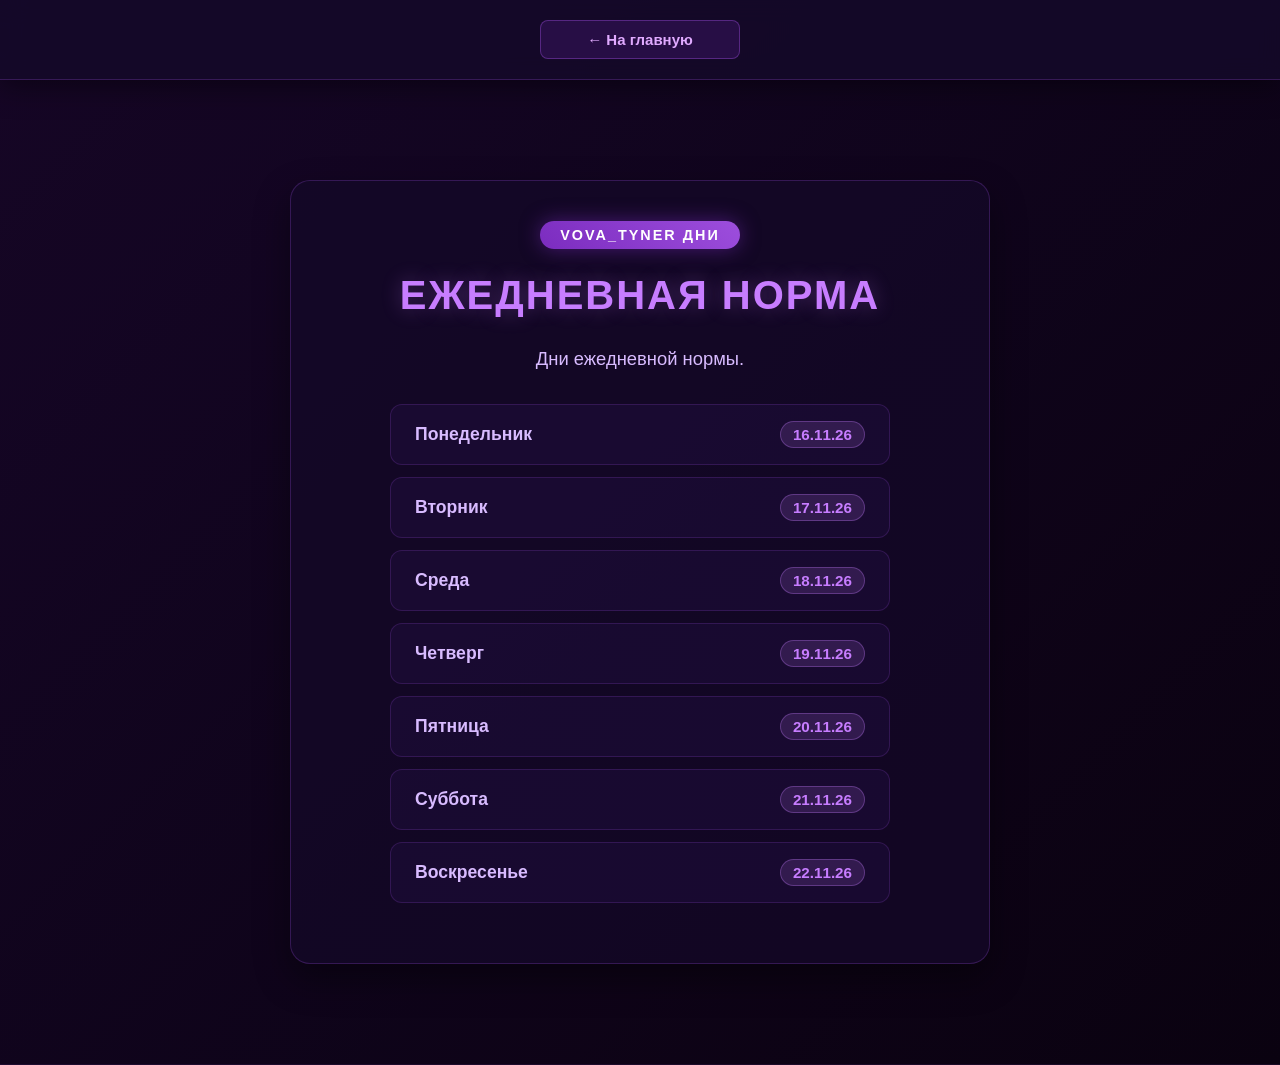
==== commit 1ab1f24e: "17.11.26" ====
--- a/src/EveryDayNorma.html
+++ b/src/EveryDayNorma.html
@@ -24,31 +24,31 @@
                 <div class="date-list">
                     <a href="week/Monday.html" class="date-item">
                         <span class="day-name">Понедельник</span>
-                        <span class="day-calendar">09.11.26</span>
+                        <span class="day-calendar">16.11.26</span>
                     </a>
                     <a href="week/Tuesday.html" class="date-item">
                         <span class="day-name">Вторник</span>
-                        <span class="day-calendar">10.11.26</span>
+                        <span class="day-calendar">17.11.26</span>
                     </a>
                     <a href="week/Wednesday.html" class="date-item">
                         <span class="day-name">Среда</span>
-                        <span class="day-calendar">11.11.26</span>
+                        <span class="day-calendar">18.11.26</span>
                     </a>
                     <a href="week/Thursday.html" class="date-item">
                         <span class="day-name">Четверг</span>
-                        <span class="day-calendar">12.11.26</span>
+                        <span class="day-calendar">19.11.26</span>
                     </a>
                     <a href="week/Friday.html" class="date-item">
                         <span class="day-name">Пятница</span>
-                        <span class="day-calendar">13.11.26</span>
+                        <span class="day-calendar">20.11.26</span>
                     </a>
                     <a href="week/Saturday.html" class="date-item">
                         <span class="day-name">Суббота</span>
-                        <span class="day-calendar">14.11.26</span>
+                        <span class="day-calendar">21.11.26</span>
                     </a>
                     <a href="week/Sunday.html" class="date-item">
                         <span class="day-name">Воскресенье</span>
-                        <span class="day-calendar">15.11.26</span>
+                        <span class="day-calendar">22.11.26</span>
                     </a>
                 </div>
 
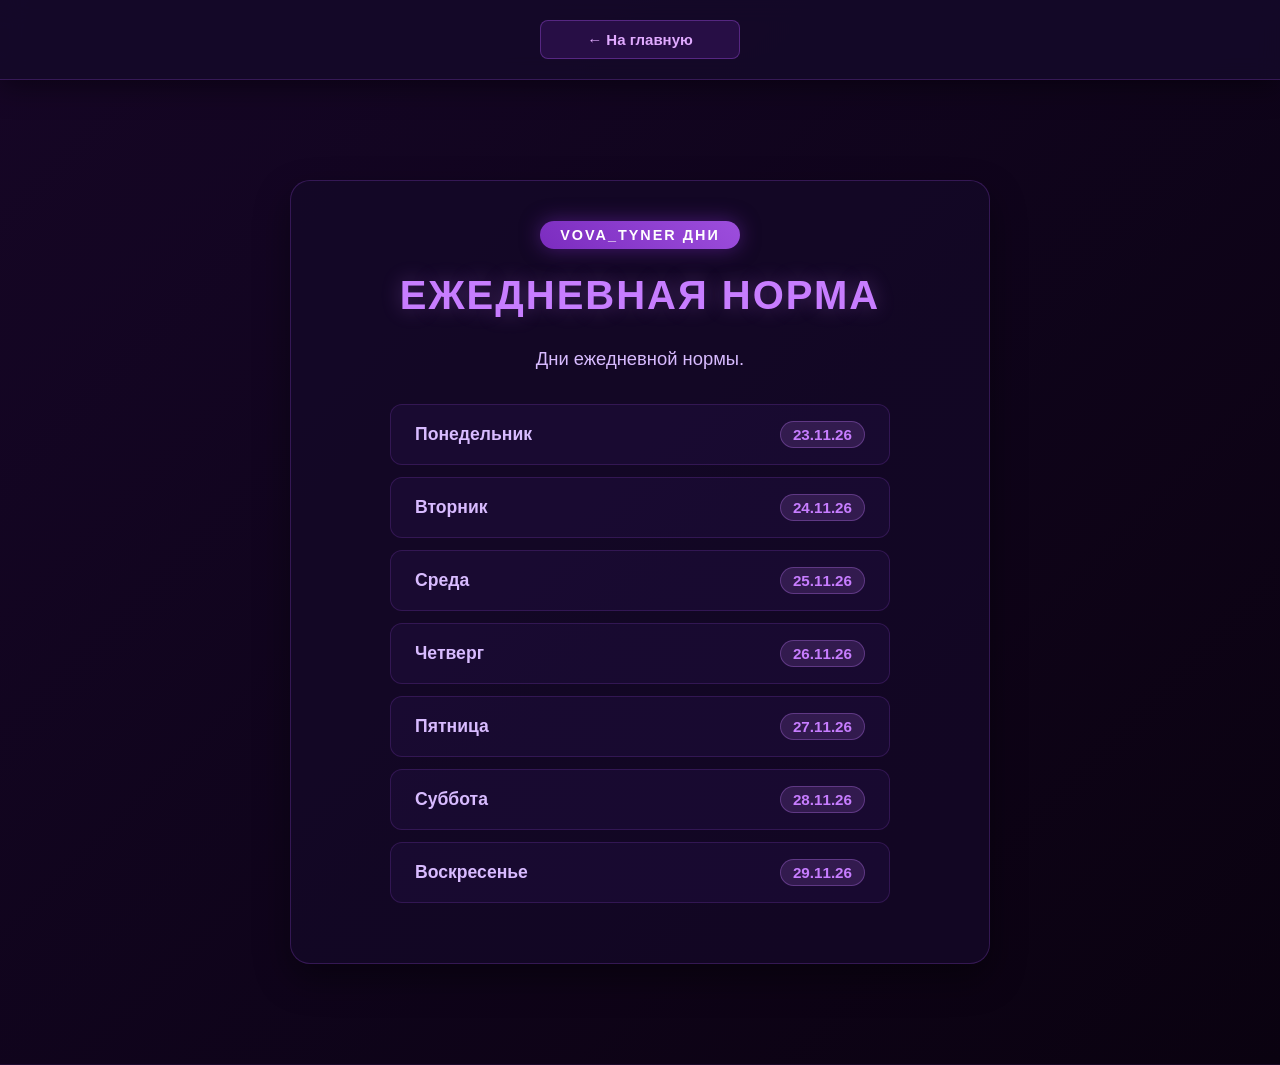
==== commit 1a40cc11: "23.11.26" ====
--- a/src/EveryDayNorma.html
+++ b/src/EveryDayNorma.html
@@ -24,31 +24,31 @@
                 <div class="date-list">
                     <a href="week/Monday.html" class="date-item">
                         <span class="day-name">Понедельник</span>
-                        <span class="day-calendar">16.11.26</span>
+                        <span class="day-calendar">23.11.26</span>
                     </a>
                     <a href="week/Tuesday.html" class="date-item">
                         <span class="day-name">Вторник</span>
-                        <span class="day-calendar">17.11.26</span>
+                        <span class="day-calendar">24.11.26</span>
                     </a>
                     <a href="week/Wednesday.html" class="date-item">
                         <span class="day-name">Среда</span>
-                        <span class="day-calendar">18.11.26</span>
+                        <span class="day-calendar">25.11.26</span>
                     </a>
                     <a href="week/Thursday.html" class="date-item">
                         <span class="day-name">Четверг</span>
-                        <span class="day-calendar">19.11.26</span>
+                        <span class="day-calendar">26.11.26</span>
                     </a>
                     <a href="week/Friday.html" class="date-item">
                         <span class="day-name">Пятница</span>
-                        <span class="day-calendar">20.11.26</span>
+                        <span class="day-calendar">27.11.26</span>
                     </a>
                     <a href="week/Saturday.html" class="date-item">
                         <span class="day-name">Суббота</span>
-                        <span class="day-calendar">21.11.26</span>
+                        <span class="day-calendar">28.11.26</span>
                     </a>
                     <a href="week/Sunday.html" class="date-item">
                         <span class="day-name">Воскресенье</span>
-                        <span class="day-calendar">22.11.26</span>
+                        <span class="day-calendar">29.11.26</span>
                     </a>
                 </div>
 
